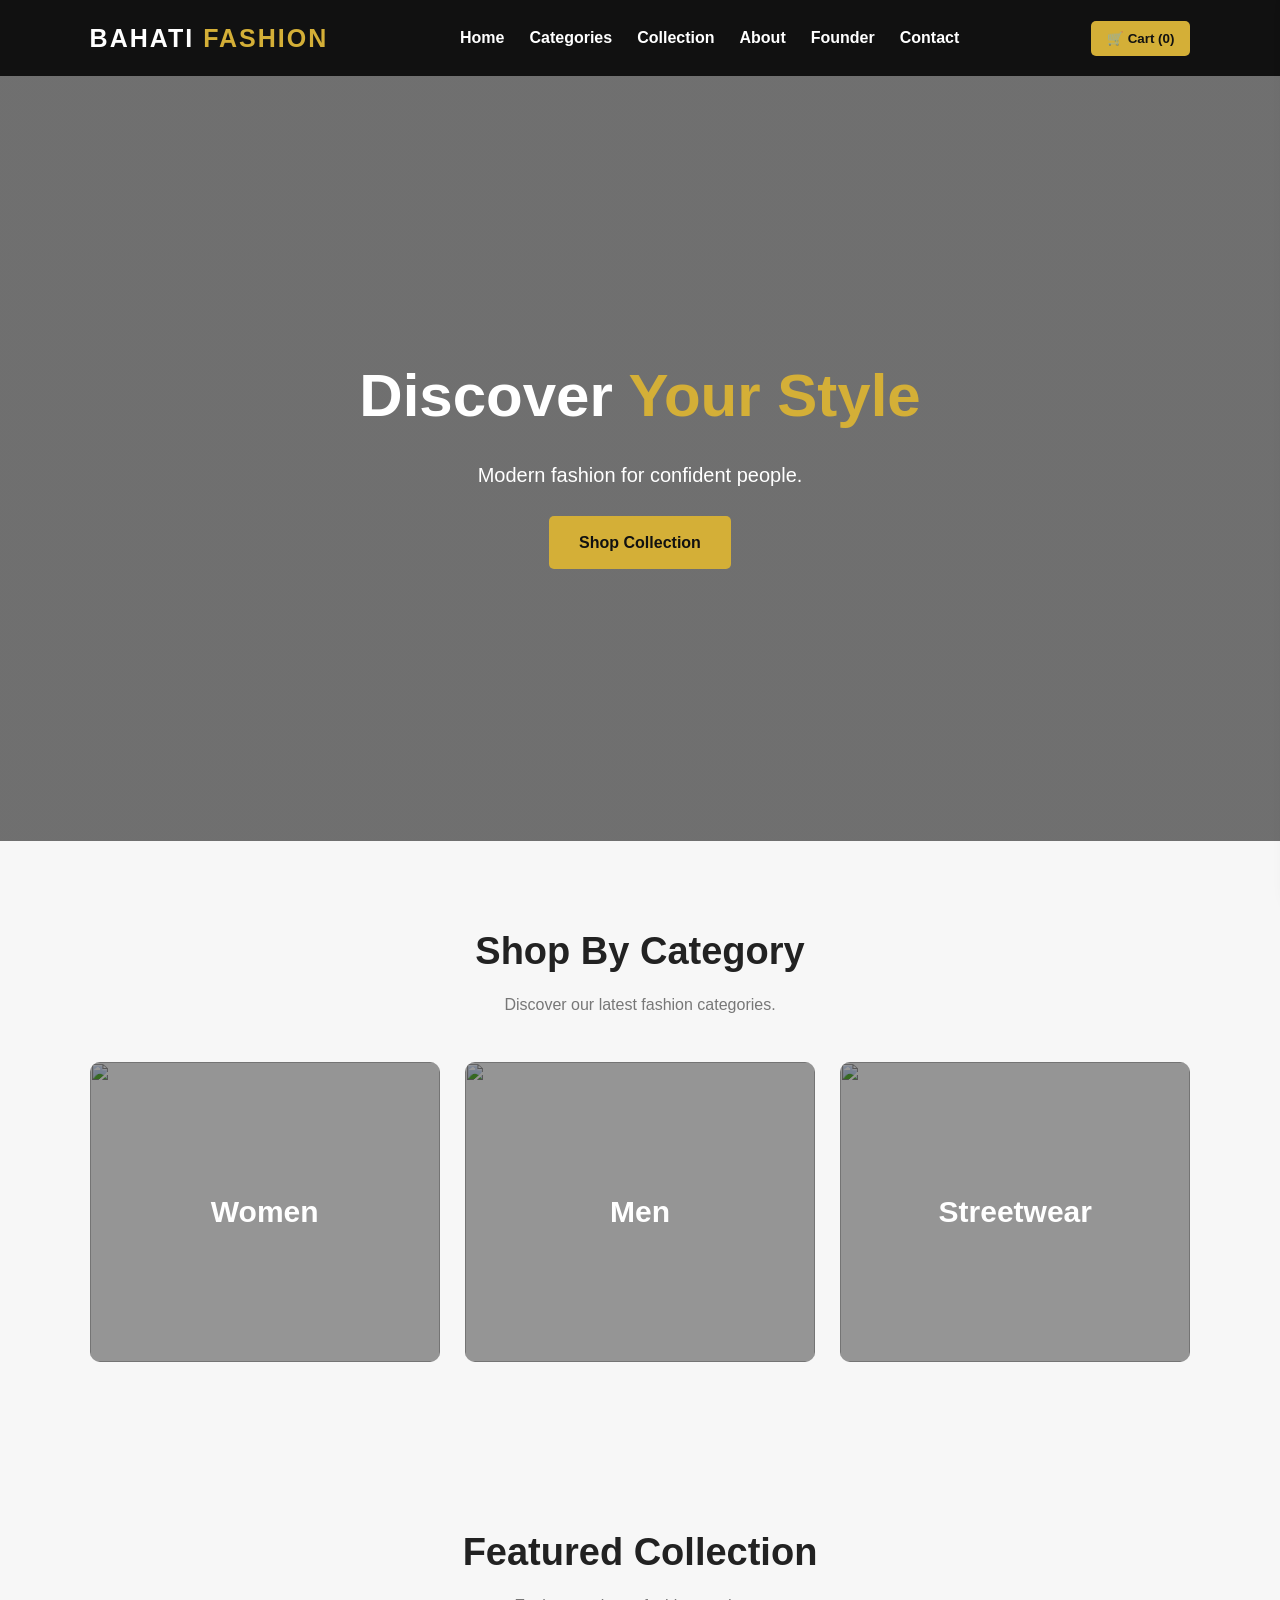
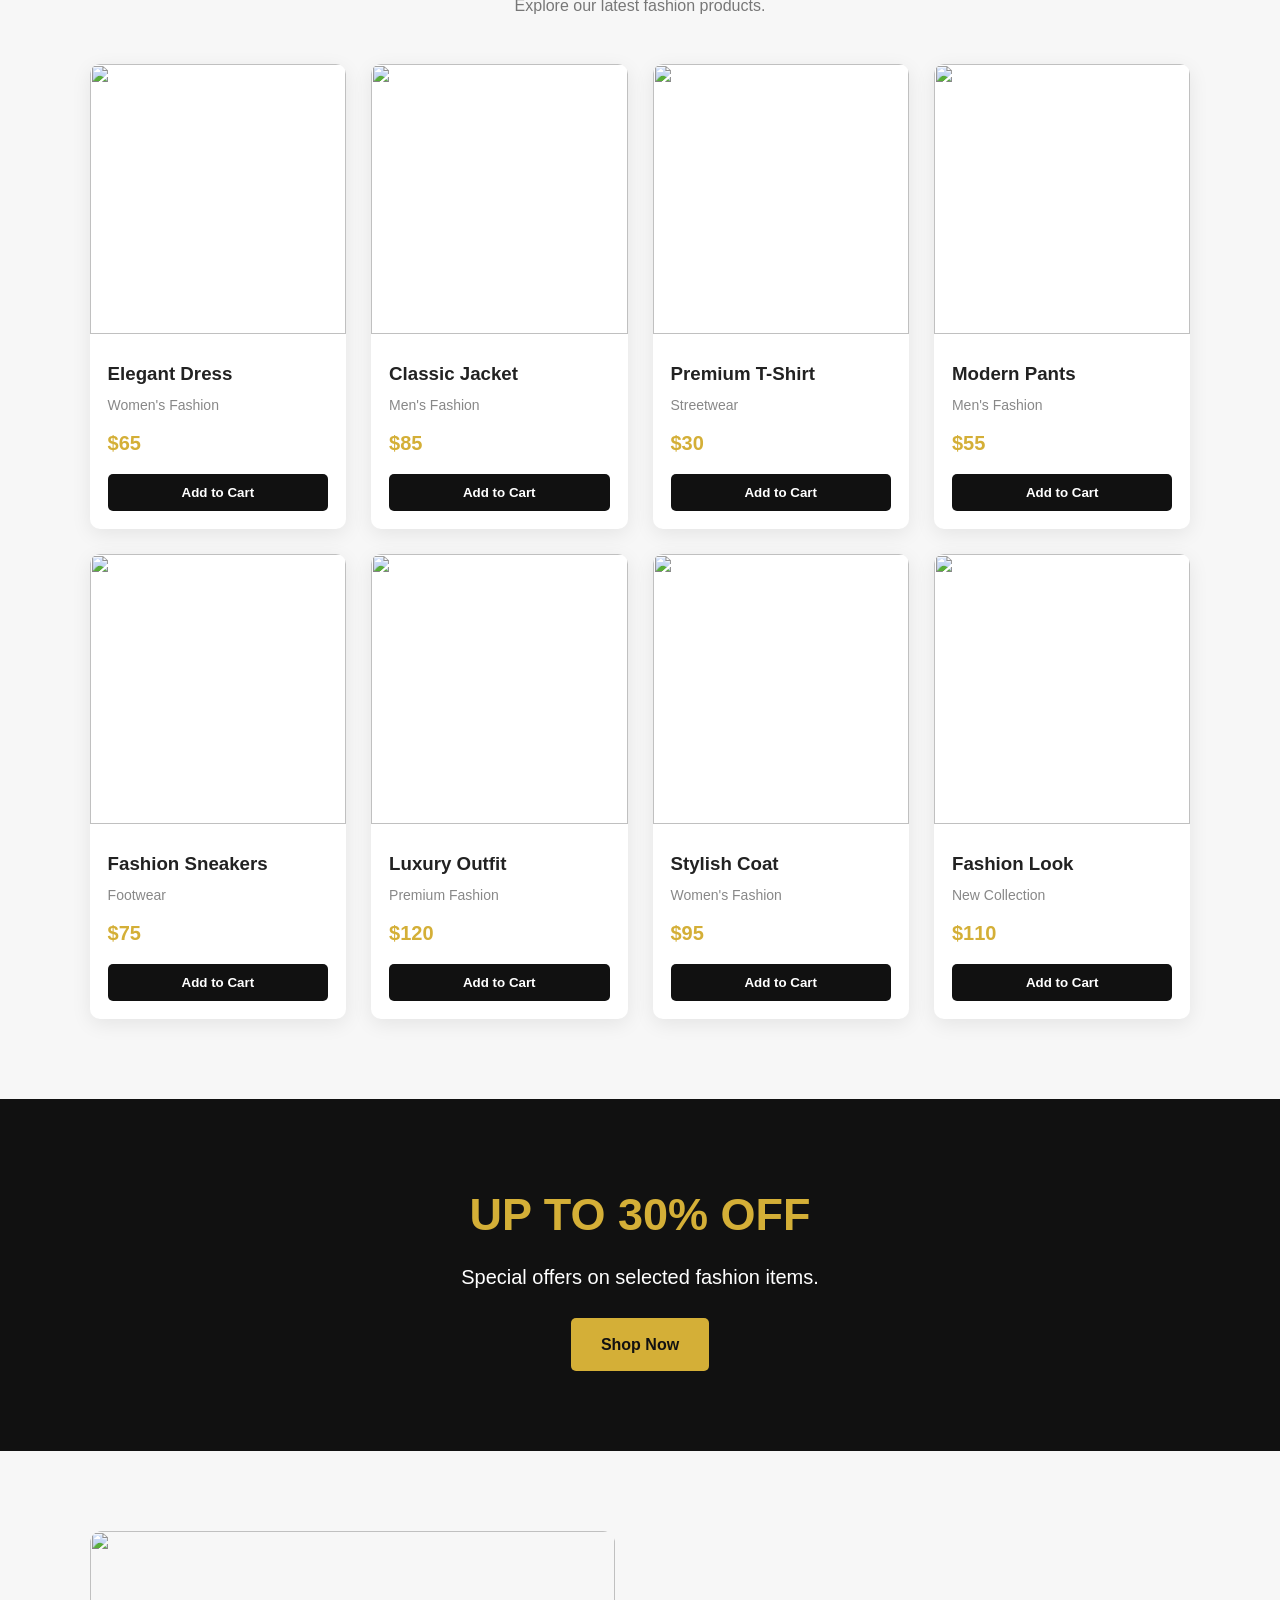
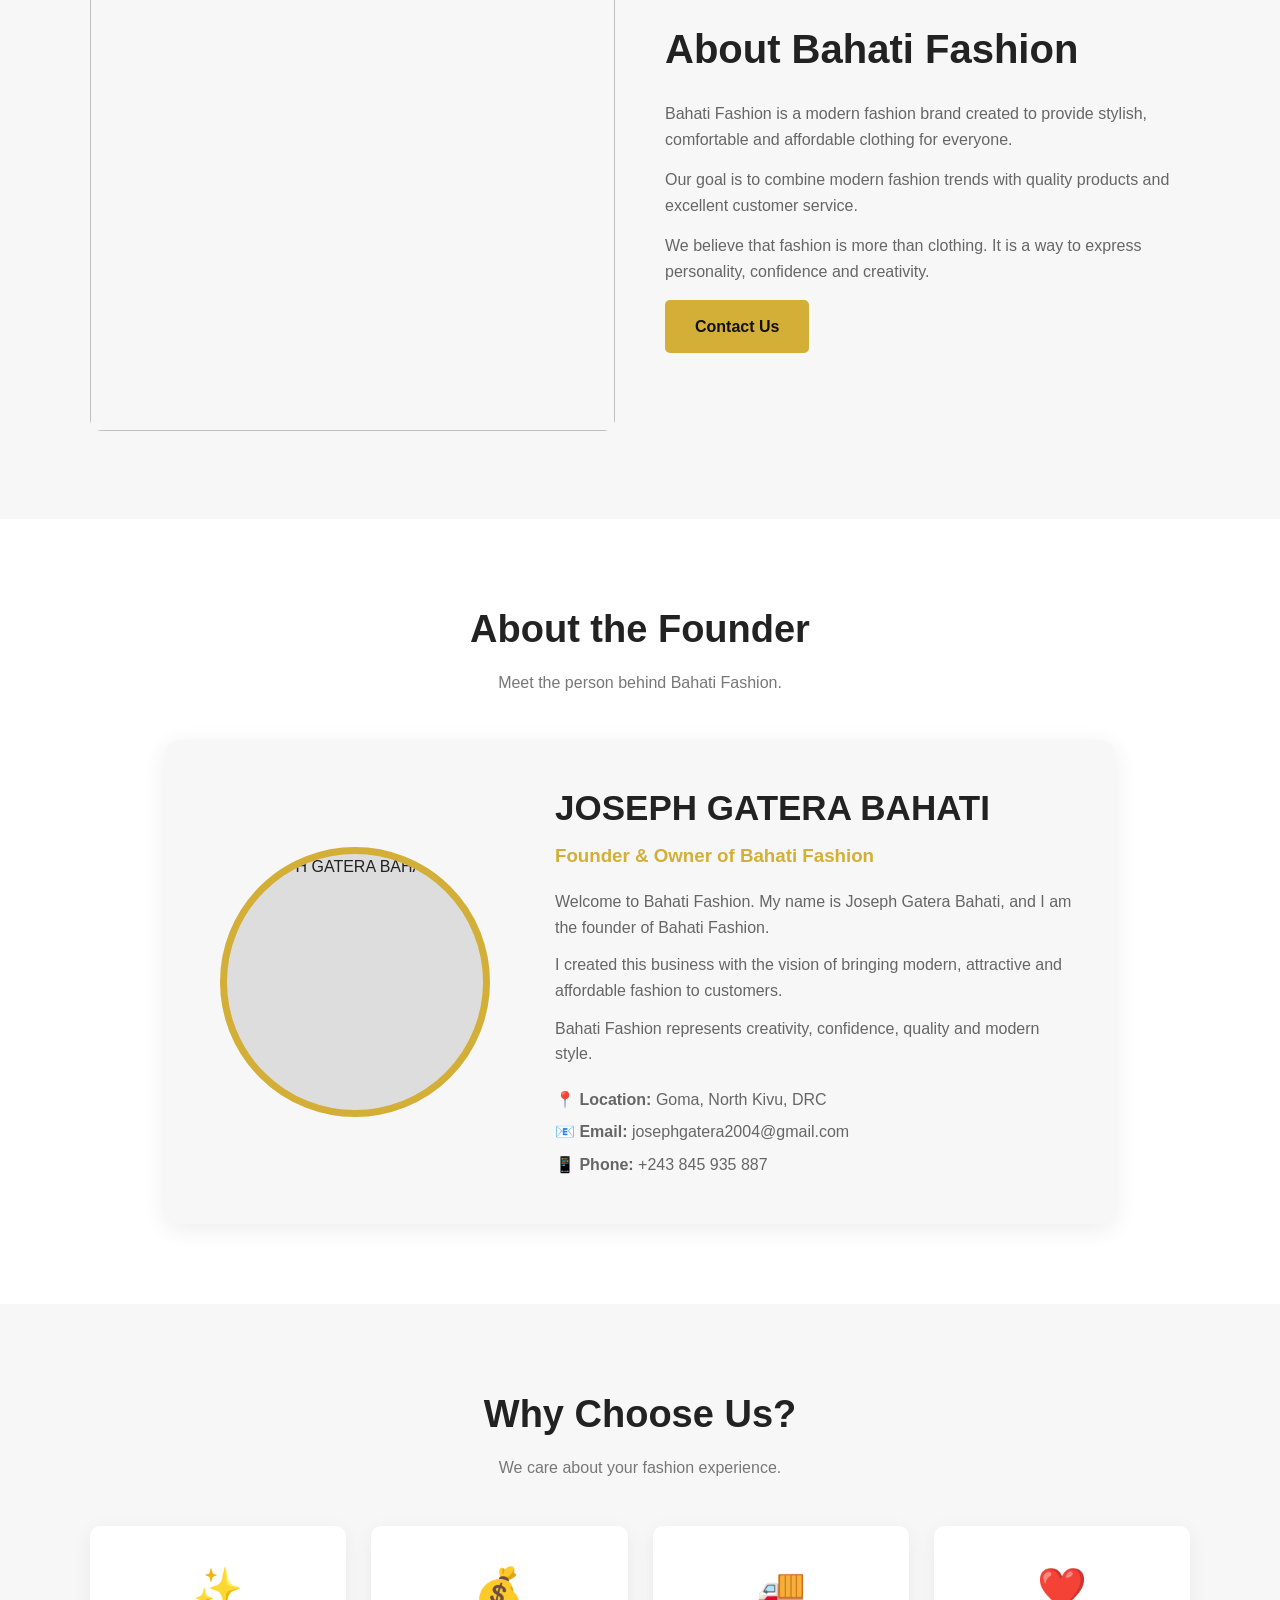
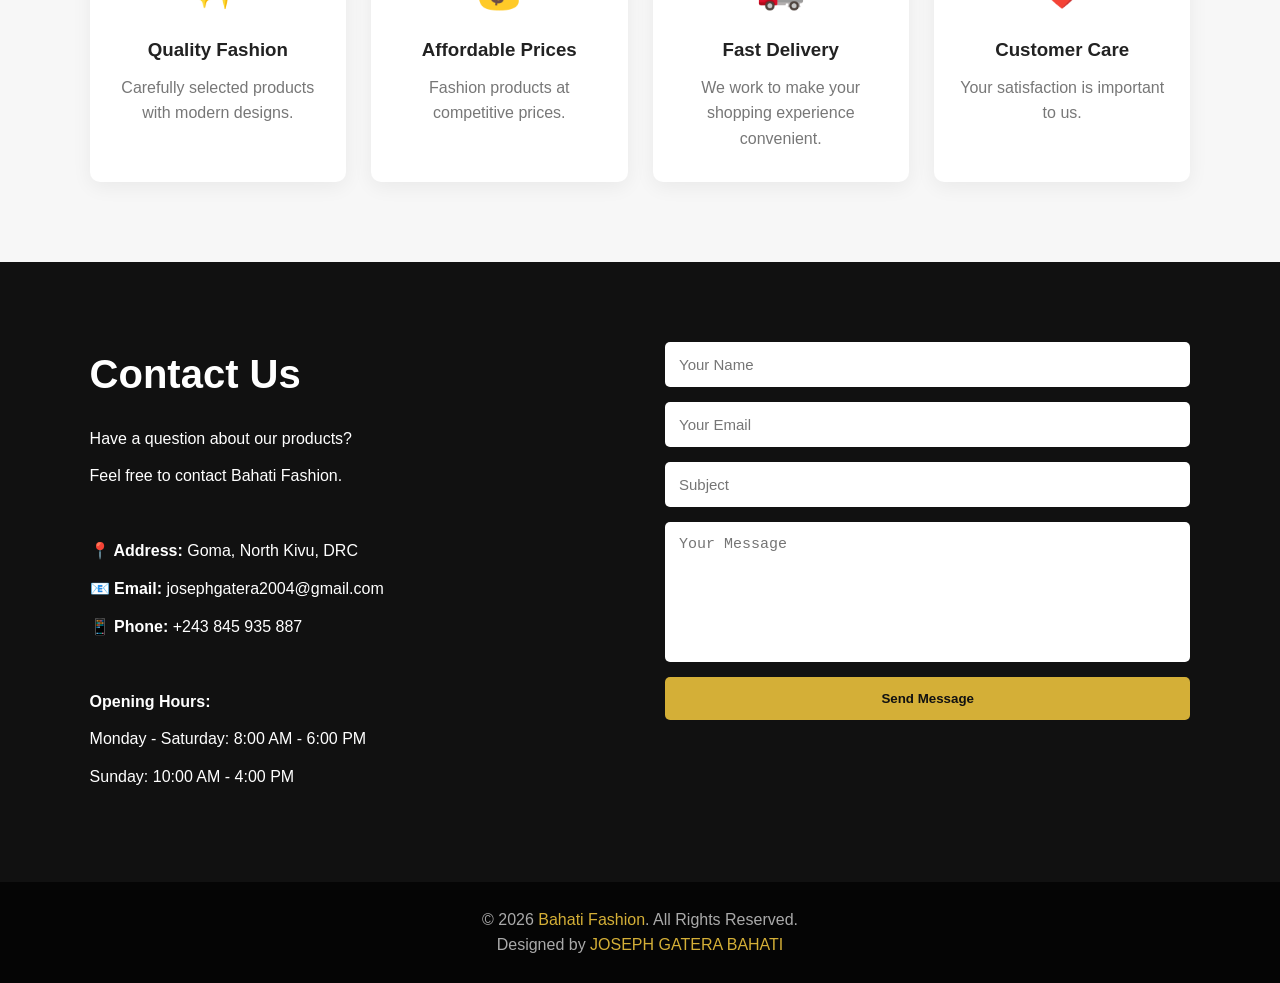
==== index.html @ f08ae967 "Create index.html" ====
<!DOCTYPE html>
<html lang="en">
<head>
    <meta charset="UTF-8">
    <meta name="viewport" content="width=device-width, initial-scale=1.0">
    <title>Bahati Fashion | Modern Fashion Store</title>

    <style>
        * {
            margin: 0;
            padding: 0;
            box-sizing: border-box;
            scroll-behavior: smooth;
        }

        body {
            font-family: Arial, Helvetica, sans-serif;
            background: #f7f7f7;
            color: #222;
            line-height: 1.6;
        }

        /* NAVBAR */
        nav {
            position: sticky;
            top: 0;
            z-index: 1000;
            background: #111;
            color: white;
            display: flex;
            justify-content: space-between;
            align-items: center;
            padding: 18px 7%;
        }

        .logo {
            font-size: 25px;
            font-weight: bold;
            letter-spacing: 2px;
        }

        .logo span {
            color: #d4af37;
        }

        nav ul {
            list-style: none;
            display: flex;
            gap: 25px;
        }

        nav ul li a {
            color: white;
            text-decoration: none;
            font-weight: bold;
            transition: 0.3s;
        }

        nav ul li a:hover {
            color: #d4af37;
        }

        .cart-btn {
            background: #d4af37;
            color: #111;
            border: none;
            padding: 10px 16px;
            border-radius: 5px;
            cursor: pointer;
            font-weight: bold;
        }

        /* HERO */
        .hero {
            min-height: 85vh;
            background:
                linear-gradient(rgba(0,0,0,0.55), rgba(0,0,0,0.55)),
                url("https://images.unsplash.com/photo-1445205170230-053b83016050?auto=format&fit=crop&w=1600&q=80")
                center/cover;
            display: flex;
            align-items: center;
            justify-content: center;
            text-align: center;
            color: white;
            padding: 30px;
        }

        .hero-content h1 {
            font-size: 60px;
            margin-bottom: 15px;
        }

        .hero-content h1 span {
            color: #d4af37;
        }

        .hero-content p {
            font-size: 20px;
            margin-bottom: 25px;
        }

        .hero-btn {
            display: inline-block;
            background: #d4af37;
            color: #111;
            padding: 14px 30px;
            text-decoration: none;
            font-weight: bold;
            border-radius: 5px;
            transition: 0.3s;
        }

        .hero-btn:hover {
            background: white;
        }

        /* GENERAL */
        section {
            padding: 80px 7%;
        }

        .section-title {
            text-align: center;
            margin-bottom: 45px;
        }

        .section-title h2 {
            font-size: 38px;
            margin-bottom: 10px;
        }

        .section-title p {
            color: #777;
        }

        /* CATEGORIES */
        .categories {
            display: grid;
            grid-template-columns: repeat(3, 1fr);
            gap: 25px;
        }

        .category {
            height: 300px;
            position: relative;
            overflow: hidden;
            border-radius: 10px;
        }

        .category img {
            width: 100%;
            height: 100%;
            object-fit: cover;
            transition: 0.5s;
        }

        .category:hover img {
            transform: scale(1.08);
        }

        .category-content {
            position: absolute;
            inset: 0;
            background: rgba(0,0,0,0.4);
            display: flex;
            align-items: center;
            justify-content: center;
        }

        .category-content h3 {
            color: white;
            font-size: 30px;
        }

        /* PRODUCTS */
        .products {
            display: grid;
            grid-template-columns: repeat(4, 1fr);
            gap: 25px;
        }

        .product {
            background: white;
            border-radius: 10px;
            overflow: hidden;
            box-shadow: 0 5px 20px rgba(0,0,0,0.08);
            transition: 0.3s;
        }

        .product:hover {
            transform: translateY(-7px);
        }

        .product img {
            width: 100%;
            height: 270px;
            object-fit: cover;
        }

        .product-info {
            padding: 18px;
        }

        .product-info h3 {
            margin-bottom: 5px;
        }

        .product-category {
            color: #888;
            font-size: 14px;
            margin-bottom: 10px;
        }

        .price {
            font-size: 20px;
            font-weight: bold;
            color: #d4af37;
            margin-bottom: 15px;
        }

        .add-cart {
            width: 100%;
            padding: 11px;
            border: none;
            background: #111;
            color: white;
            cursor: pointer;
            border-radius: 5px;
            font-weight: bold;
        }

        .add-cart:hover {
            background: #d4af37;
            color: #111;
        }

        /* PROMOTION */
        .promotion {
            background: #111;
            color: white;
            text-align: center;
        }

        .promotion h2 {
            font-size: 45px;
            color: #d4af37;
        }

        .promotion p {
            font-size: 20px;
            margin: 10px 0 25px;
        }

        /* ABOUT */
        .about {
            display: grid;
            grid-template-columns: 1fr 1fr;
            gap: 50px;
            align-items: center;
        }

        .about-image img {
            width: 100%;
            height: 500px;
            object-fit: cover;
            border-radius: 12px;
        }

        .about-text h2 {
            font-size: 40px;
            margin-bottom: 20px;
        }

        .about-text p {
            color: #666;
            margin-bottom: 15px;
        }

        /* FOUNDER */
        .founder {
            background: white;
        }

        .founder-container {
            max-width: 950px;
            margin: auto;
            display: grid;
            grid-template-columns: 300px 1fr;
            gap: 50px;
            align-items: center;
            background: #f7f7f7;
            padding: 40px;
            border-radius: 15px;
            box-shadow: 0 5px 25px rgba(0,0,0,0.08);
        }

        .profile-photo {
            width: 270px;
            height: 270px;
            border-radius: 50%;
            object-fit: cover;
            border: 7px solid #d4af37;
            display: block;
            margin: auto;
            background: #ddd;
        }

        .founder-text h2 {
            font-size: 35px;
            margin-bottom: 5px;
        }

        .founder-text h3 {
            color: #d4af37;
            margin-bottom: 18px;
        }

        .founder-text p {
            color: #666;
            margin-bottom: 12px;
        }

        .founder-info {
            margin-top: 20px;
        }

        .founder-info p {
            margin: 7px 0;
        }

        /* FEATURES */
        .features {
            display: grid;
            grid-template-columns: repeat(4, 1fr);
            gap: 25px;
        }

        .feature {
            background: white;
            text-align: center;
            padding: 30px 20px;
            border-radius: 10px;
            box-shadow: 0 5px 20px rgba(0,0,0,0.06);
        }

        .feature-icon {
            font-size: 40px;
            margin-bottom: 15px;
        }

        .feature h3 {
            margin-bottom: 10px;
        }

        .feature p {
            color: #777;
        }

        /* CONTACT */
        .contact {
            background: #111;
            color: white;
        }

        .contact-container {
            display: grid;
            grid-template-columns: 1fr 1fr;
            gap: 50px;
        }

        .contact-info h2 {
            font-size: 40px;
            margin-bottom: 20px;
        }

        .contact-info p {
            margin: 12px 0;
        }

        .contact-form {
            display: flex;
            flex-direction: column;
            gap: 15px;
        }

        .contact-form input,
        .contact-form textarea {
            width: 100%;
            padding: 14px;
            border: none;
            border-radius: 5px;
            font-size: 15px;
        }

        .contact-form textarea {
            height: 140px;
            resize: none;
        }

        .contact-form button {
            padding: 14px;
            border: none;
            background: #d4af37;
            color: #111;
            font-weight: bold;
            cursor: pointer;
            border-radius: 5px;
        }

        /* FOOTER */
        footer {
            background: #050505;
            color: #aaa;
            text-align: center;
            padding: 25px;
        }

        footer span {
            color: #d4af37;
        }

        /* CART */
        .cart-sidebar {
            position: fixed;
            right: -400px;
            top: 0;
            width: 380px;
            height: 100vh;
            background: white;
            z-index: 2000;
            box-shadow: -5px 0 20px rgba(0,0,0,0.2);
            padding: 25px;
            transition: 0.4s;
            overflow-y: auto;
        }

        .cart-sidebar.active {
            right: 0;
        }

        .cart-header {
            display: flex;
            justify-content: space-between;
            align-items: center;
            margin-bottom: 25px;
        }

        .close-cart {
            background: none;
            border: none;
            font-size: 25px;
            cursor: pointer;
        }

        .cart-item {
            display: flex;
            justify-content: space-between;
            gap: 10px;
            padding: 15px 0;
            border-bottom: 1px solid #ddd;
        }

        .cart-item button {
            background: #111;
            color: white;
            border: none;
            padding: 5px 9px;
            cursor: pointer;
        }

        .cart-total {
            margin-top: 25px;
            font-size: 22px;
            font-weight: bold;
        }

        .checkout {
            width: 100%;
            padding: 14px;
            background: #d4af37;
            border: none;
            margin-top: 20px;
            cursor: pointer;
            font-weight: bold;
        }

        /* RESPONSIVE */
        @media (max-width: 1000px) {
            .products {
                grid-template-columns: repeat(2, 1fr);
            }

            .features {
                grid-template-columns: repeat(2, 1fr);
            }

            .categories {
                grid-template-columns: 1fr;
            }
        }

        @media (max-width: 750px) {
            nav {
                flex-direction: column;
                gap: 15px;
            }

            nav ul {
                flex-wrap: wrap;
                justify-content: center;
                gap: 12px;
            }

            .hero-content h1 {
                font-size: 40px;
            }

            .about,
            .contact-container,
            .founder-container {
                grid-template-columns: 1fr;
            }

            .founder-container {
                text-align: center;
            }

            .products,
            .features {
                grid-template-columns: 1fr;
            }

            .cart-sidebar {
                width: 100%;
                right: -100%;
            }
        }
    </style>
</head>

<body>

    <!-- NAVIGATION -->
    <nav>
        <div class="logo">BAHATI <span>FASHION</span></div>

        <ul>
            <li><a href="#home">Home</a></li>
            <li><a href="#categories">Categories</a></li>
            <li><a href="#products">Collection</a></li>
            <li><a href="#about">About</a></li>
            <li><a href="#founder">Founder</a></li>
            <li><a href="#contact">Contact</a></li>
        </ul>

        <button class="cart-btn" onclick="openCart()">
            🛒 Cart (<span id="cartCount">0</span>)
        </button>
    </nav>

    <!-- HERO -->
    <section class="hero" id="home">
        <div class="hero-content">
            <h1>Discover <span>Your Style</span></h1>
            <p>Modern fashion for confident people.</p>
            <a href="#products" class="hero-btn">Shop Collection</a>
        </div>
    </section>

    <!-- CATEGORIES -->
    <section id="categories">
        <div class="section-title">
            <h2>Shop By Category</h2>
            <p>Discover our latest fashion categories.</p>
        </div>

        <div class="categories">

            <div class="category">
                <img src="https://images.unsplash.com/photo-1490481651871-ab68de25d43d?auto=format&fit=crop&w=900&q=80">
                <div class="category-content">
                    <h3>Women</h3>
                </div>
            </div>

            <div class="category">
                <img src="https://images.unsplash.com/photo-1617137968427-85924c800a22?auto=format&fit=crop&w=900&q=80">
                <div class="category-content">
                    <h3>Men</h3>
                </div>
            </div>

            <div class="category">
                <img src="https://images.unsplash.com/photo-1529139574466-a303027c1d8b?auto=format&fit=crop&w=900&q=80">
                <div class="category-content">
                    <h3>Streetwear</h3>
                </div>
            </div>

        </div>
    </section>

    <!-- PRODUCTS -->
    <section id="products">
        <div class="section-title">
            <h2>Featured Collection</h2>
            <p>Explore our latest fashion products.</p>
        </div>

        <div class="products">

            <div class="product">
                <img src="https://images.unsplash.com/photo-1594633312681-425c7b97ccd1?auto=format&fit=crop&w=700&q=80">
                <div class="product-info">
                    <h3>Elegant Dress</h3>
                    <p class="product-category">Women's Fashion</p>
                    <p class="price">$65</p>
                    <button class="add-cart" onclick="addToCart('Elegant Dress', 65)">
                        Add to Cart
                    </button>
                </div>
            </div>

            <div class="product">
                <img src="https://images.unsplash.com/photo-1551028719-00167b16eac5?auto=format&fit=crop&w=700&q=80">
                <div class="product-info">
                    <h3>Classic Jacket</h3>
                    <p class="product-category">Men's Fashion</p>
                    <p class="price">$85</p>
                    <button class="add-cart" onclick="addToCart('Classic Jacket', 85)">
                        Add to Cart
                    </button>
                </div>
            </div>

            <div class="product">
                <img src="https://images.unsplash.com/photo-1521572163474-6864f9cf17ab?auto=format&fit=crop&w=700&q=80">
                <div class="product-info">
                    <h3>Premium T-Shirt</h3>
                    <p class="product-category">Streetwear</p>
                    <p class="price">$30</p>
                    <button class="add-cart" onclick="addToCart('Premium T-Shirt', 30)">
                        Add to Cart
                    </button>
                </div>
            </div>

            <div class="product">
                <img src="https://images.unsplash.com/photo-1624378439575-d8705ad7ae80?auto=format&fit=crop&w=700&q=80">
                <div class="product-info">
                    <h3>Modern Pants</h3>
                    <p class="product-category">Men's Fashion</p>
                    <p class="price">$55</p>
                    <button class="add-cart" onclick="addToCart('Modern Pants', 55)">
                        Add to Cart
                    </button>
                </div>
            </div>

            <div class="product">
                <img src="https://images.unsplash.com/photo-1542291026-7eec264c27ff?auto=format&fit=crop&w=700&q=80">
                <div class="product-info">
                    <h3>Fashion Sneakers</h3>
                    <p class="product-category">Footwear</p>
                    <p class="price">$75</p>
                    <button class="add-cart" onclick="addToCart('Fashion Sneakers', 75)">
                        Add to Cart
                    </button>
                </div>
            </div>

            <div class="product">
                <img src="https://images.unsplash.com/photo-1525507119028-ed4c629a60a3?auto=format&fit=crop&w=700&q=80">
                <div class="product-info">
                    <h3>Luxury Outfit</h3>
                    <p class="product-category">Premium Fashion</p>
                    <p class="price">$120</p>
                    <button class="add-cart" onclick="addToCart('Luxury Outfit', 120)">
                        Add to Cart
                    </button>
                </div>
            </div>

            <div class="product">
                <img src="https://images.unsplash.com/photo-1591369822096-ffd140ec948f?auto=format&fit=crop&w=700&q=80">
                <div class="product-info">
                    <h3>Stylish Coat</h3>
                    <p class="product-category">Women's Fashion</p>
                    <p class="price">$95</p>
                    <button class="add-cart" onclick="addToCart('Stylish Coat', 95)">
                        Add to Cart
                    </button>
                </div>
            </div>

            <div class="product">
                <img src="https://images.unsplash.com/photo-1515886657613-9f3515b0c78f?auto=format&fit=crop&w=700&q=80">
                <div class="product-info">
                    <h3>Fashion Look</h3>
                    <p class="product-category">New Collection</p>
                    <p class="price">$110</p>
                    <button class="add-cart" onclick="addToCart('Fashion Look', 110)">
                        Add to Cart
                    </button>
                </div>
            </div>

        </div>
    </section>

    <!-- PROMOTION -->
    <section class="promotion">
        <h2>UP TO 30% OFF</h2>
        <p>Special offers on selected fashion items.</p>
        <a href="#products" class="hero-btn">Shop Now</a>
    </section>

    <!-- ABOUT -->
    <section id="about">
        <div class="about">

            <div class="about-image">
                <img src="https://images.unsplash.com/photo-1441986300917-64674bd600d8?auto=format&fit=crop&w=1000&q=80">
            </div>

            <div class="about-text">
                <h2>About Bahati Fashion</h2>

                <p>
                    Bahati Fashion is a modern fashion brand created to provide
                    stylish, comfortable and affordable clothing for everyone.
                </p>

                <p>
                    Our goal is to combine modern fashion trends with quality
                    products and excellent customer service.
                </p>

                <p>
                    We believe that fashion is more than clothing.
                    It is a way to express personality, confidence and creativity.
                </p>

                <a href="#contact" class="hero-btn">Contact Us</a>
            </div>

        </div>
    </section>

    <!-- FOUNDER / PROFILE -->
    <section class="founder" id="founder">

        <div class="section-title">
            <h2>About the Founder</h2>
            <p>Meet the person behind Bahati Fashion.</p>
        </div>

        <div class="founder-container">

            <!--
                PROFILE PHOTO:
                Put your own photo in the same folder as index.html
                and name it: profile.jpg
            -->
            <div>
                <img
                    src="profile.jpg"
                    alt="JOSEPH GATERA BAHATI"
                    class="profile-photo"
                >
            </div>

            <div class="founder-text">
                <h2>JOSEPH GATERA BAHATI</h2>
                <h3>Founder & Owner of Bahati Fashion</h3>

                <p>
                    Welcome to Bahati Fashion. My name is Joseph Gatera Bahati,
                    and I am the founder of Bahati Fashion.
                </p>

                <p>
                    I created this business with the vision of bringing
                    modern, attractive and affordable fashion to customers.
                </p>

                <p>
                    Bahati Fashion represents creativity, confidence,
                    quality and modern style.
                </p>

                <div class="founder-info">
                    <p><strong>📍 Location:</strong> Goma, North Kivu, DRC</p>
                    <p><strong>📧 Email:</strong> josephgatera2004@gmail.com</p>
                    <p><strong>📱 Phone:</strong> +243 845 935 887</p>
                </div>
            </div>

        </div>
    </section>

    <!-- FEATURES -->
    <section>
        <div class="section-title">
            <h2>Why Choose Us?</h2>
            <p>We care about your fashion experience.</p>
        </div>

        <div class="features">

            <div class="feature">
                <div class="feature-icon">✨</div>
                <h3>Quality Fashion</h3>
                <p>Carefully selected products with modern designs.</p>
            </div>

            <div class="feature">
                <div class="feature-icon">💰</div>
                <h3>Affordable Prices</h3>
                <p>Fashion products at competitive prices.</p>
            </div>

            <div class="feature">
                <div class="feature-icon">🚚</div>
                <h3>Fast Delivery</h3>
                <p>We work to make your shopping experience convenient.</p>
            </div>

            <div class="feature">
                <div class="feature-icon">❤️</div>
                <h3>Customer Care</h3>
                <p>Your satisfaction is important to us.</p>
            </div>

        </div>
    </section>

    <!-- CONTACT -->
    <section class="contact" id="contact">

        <div class="contact-container">

            <div class="contact-info">
                <h2>Contact Us</h2>

                <p>Have a question about our products?</p>
                <p>Feel free to contact Bahati Fashion.</p>

                <br>

                <p><strong>📍 Address:</strong> Goma, North Kivu, DRC</p>
                <p><strong>📧 Email:</strong> josephgatera2004@gmail.com</p>
                <p><strong>📱 Phone:</strong> +243 845 935 887</p>

                <br>

                <p><strong>Opening Hours:</strong></p>
                <p>Monday - Saturday: 8:00 AM - 6:00 PM</p>
                <p>Sunday: 10:00 AM - 4:00 PM</p>
            </div>

            <form class="contact-form" onsubmit="sendMessage(event)">

                <input
                    type="text"
                    id="name"
                    placeholder="Your Name"
                    required
                >

                <input
                    type="email"
                    id="email"
                    placeholder="Your Email"
                    required
                >

                <input
                    type="text"
                    id="subject"
                    placeholder="Subject"
                    required
                >

                <textarea
                    id="message"
                    placeholder="Your Message"
                    required
                ></textarea>

                <button type="submit">Send Message</button>

            </form>

        </div>
    </section>

    <!-- FOOTER -->
    <footer>
        <p>
            © 2026 <span>Bahati Fashion</span>.
            All Rights Reserved.
        </p>

        <p>
            Designed by <span>JOSEPH GATERA BAHATI</span>
        </p>
    </footer>

    <!-- CART SIDEBAR -->
    <div class="cart-sidebar" id="cartSidebar">

        <div class="cart-header">
            <h2>Shopping Cart</h2>

            <button class="close-cart" onclick="closeCart()">
                ✕
            </button>
        </div>

        <div id="cartItems">
            <p>Your cart is empty.</p>
        </div>

        <div class="cart-total">
            Total: $<span id="cartTotal">0</span>
        </div>

        <button class="checkout" onclick="checkout()">
            Checkout
        </button>

    </div>

    <script>

        let cart = [];

        /* ADD PRODUCT TO CART */
        function addToCart(name, price) {

            const existingProduct = cart.find(
                product => product.name === name
            );

            if (existingProduct) {
                existingProduct.quantity++;
            } else {
                cart.push({
                    name: name,
                    price: price,
                    quantity: 1
                });
            }

            updateCart();

            alert(name + " has been added to your cart.");
        }

        /* UPDATE CART */
        function updateCart() {

            const cartItems = document.getElementById("cartItems");
            const cartCount = document.getElementById("cartCount");
            const cartTotal = document.getElementById("cartTotal");

            cartItems.innerHTML = "";

            let total = 0;
            let count = 0;

            if (cart.length === 0) {
                cartItems.innerHTML = "<p>Your cart is empty.</p>";
            }

            cart.forEach((product, index) => {

                total += product.price * product.quantity;
                count += product.quantity;

                const item = document.createElement("div");

                item.className = "cart-item";

                item.innerHTML = `
                    <div>
                        <strong>${product.name}</strong>
                        <p>$${product.price} × ${product.quantity}</p>
                    </div>

                    <div>
                        <button onclick="decreaseItem(${index})">−</button>
                        <button onclick="increaseItem(${index})">+</button>
                        <button onclick="removeItem(${index})">✕</button>
                    </div>
                `;

                cartItems.appendChild(item);
            });

            cartCount.textContent = count;
            cartTotal.textContent = total.toFixed(2);
        }

        /* INCREASE */
        function increaseItem(index) {
            cart[index].quantity++;
            updateCart();
        }

        /* DECREASE */
        function decreaseItem(index) {

            if (cart[index].quantity > 1) {
                cart[index].quantity--;
            } else {
                cart.splice(index, 1);
            }

            updateCart();
        }

        /* REMOVE */
        function removeItem(index) {
            cart.splice(index, 1);
            updateCart();
        }

        /* OPEN CART */
        function openCart() {
            document
                .getElementById("cartSidebar")
                .classList.add("active");
        }

        /* CLOSE CART */
        function closeCart() {
            document
                .getElementById("cartSidebar")
                .classList.remove("active");
        }

        /* CHECKOUT */
        function checkout() {

            if (cart.length === 0) {
                alert("Your cart is empty.");
                return;
            }

            alert(
                "Thank you for shopping with Bahati Fashion! " +
                "Your order has been received."
            );
        }

        /* CONTACT FORM */
        function sendMessage(event) {

            event.preventDefault();

            const name = document.getElementById("name").value;

            alert(
                "Thank you, " +
                name +
                "! Your message has been received."
            );

            event.target.reset();
        }

    </script>

</body>
</html>
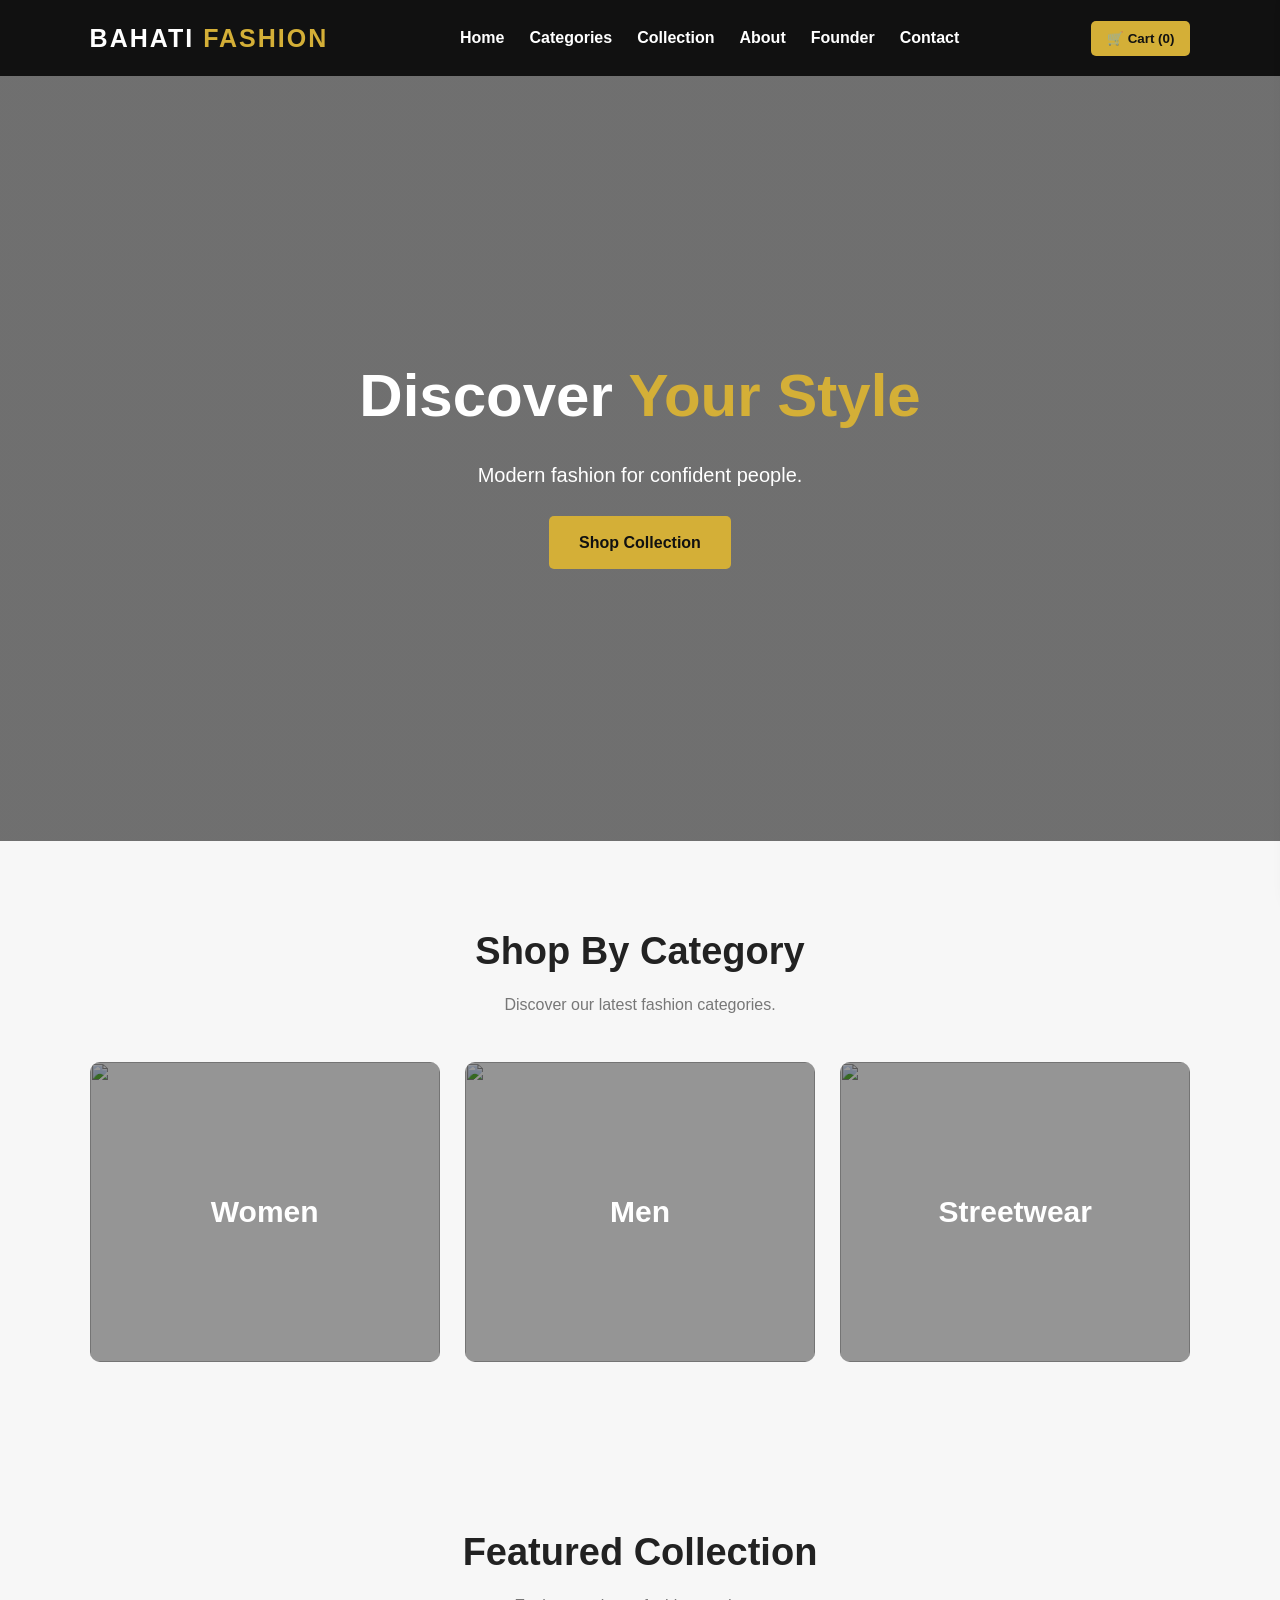
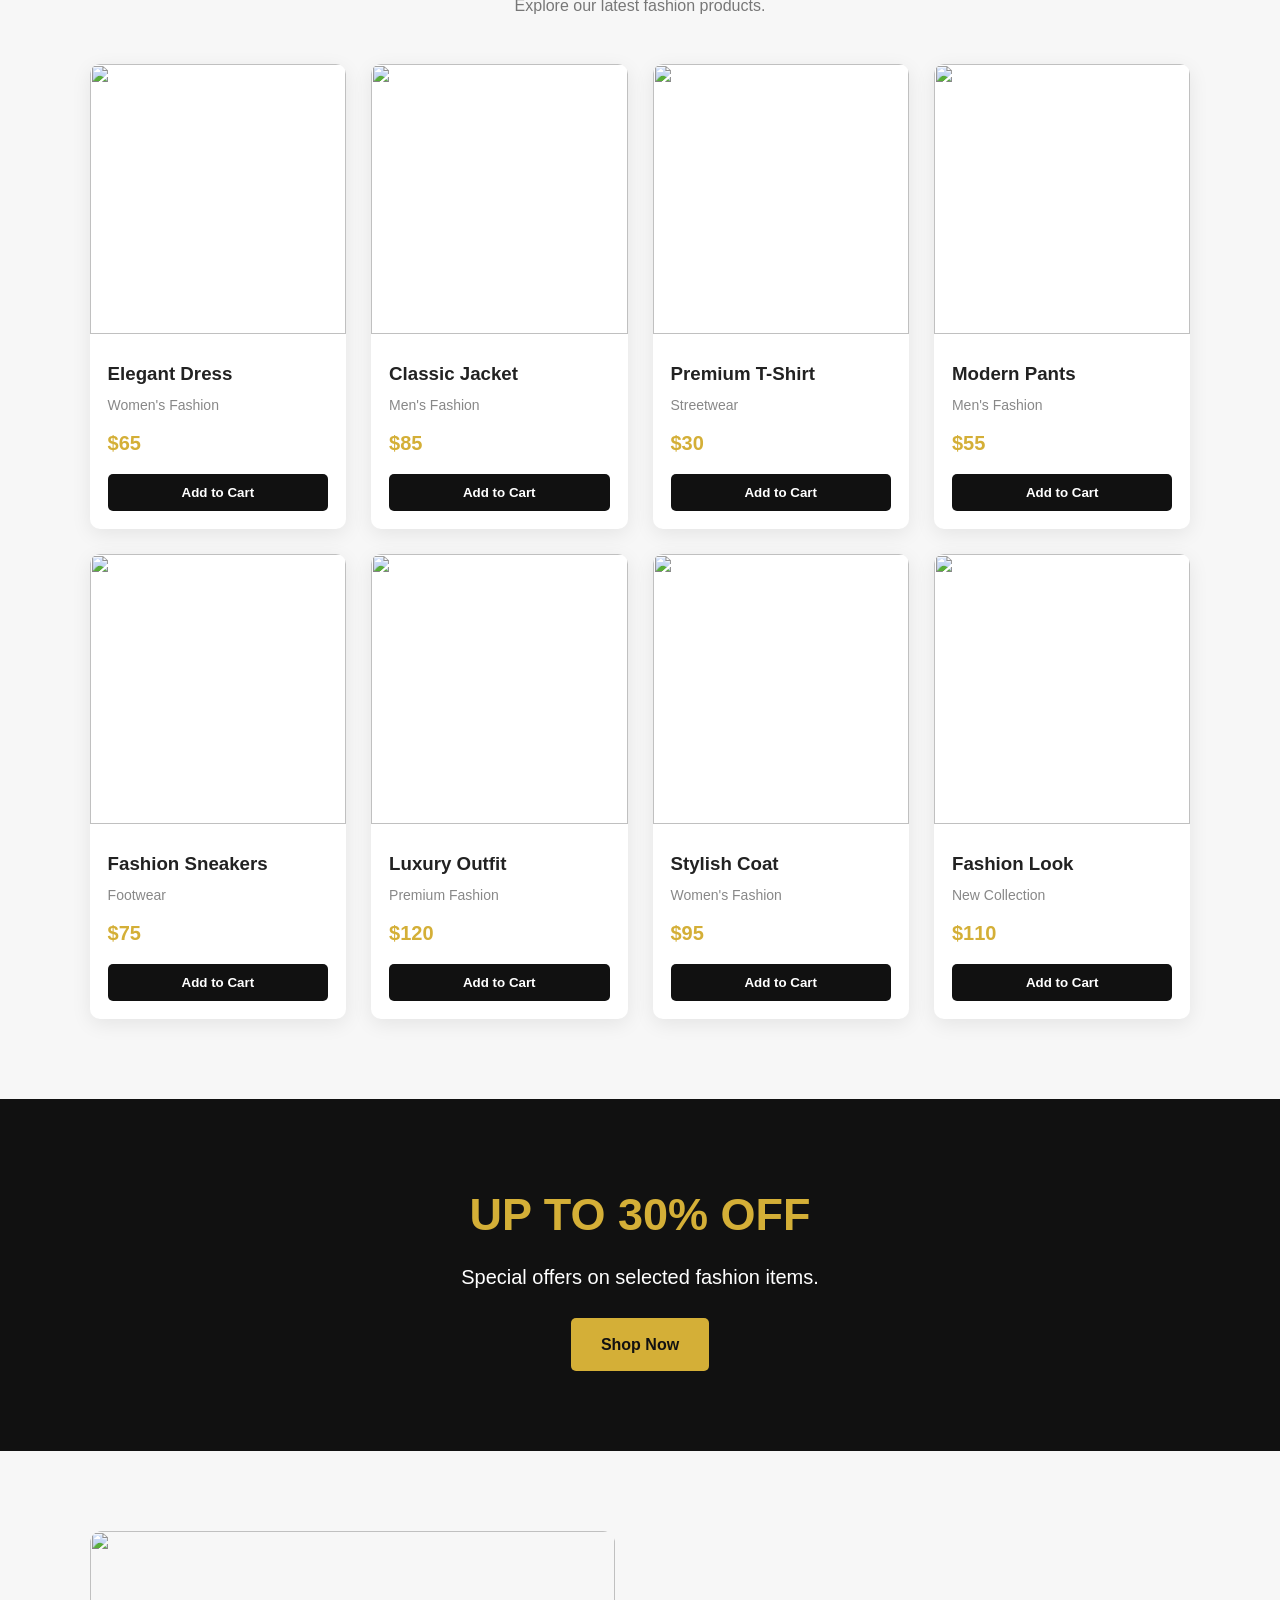
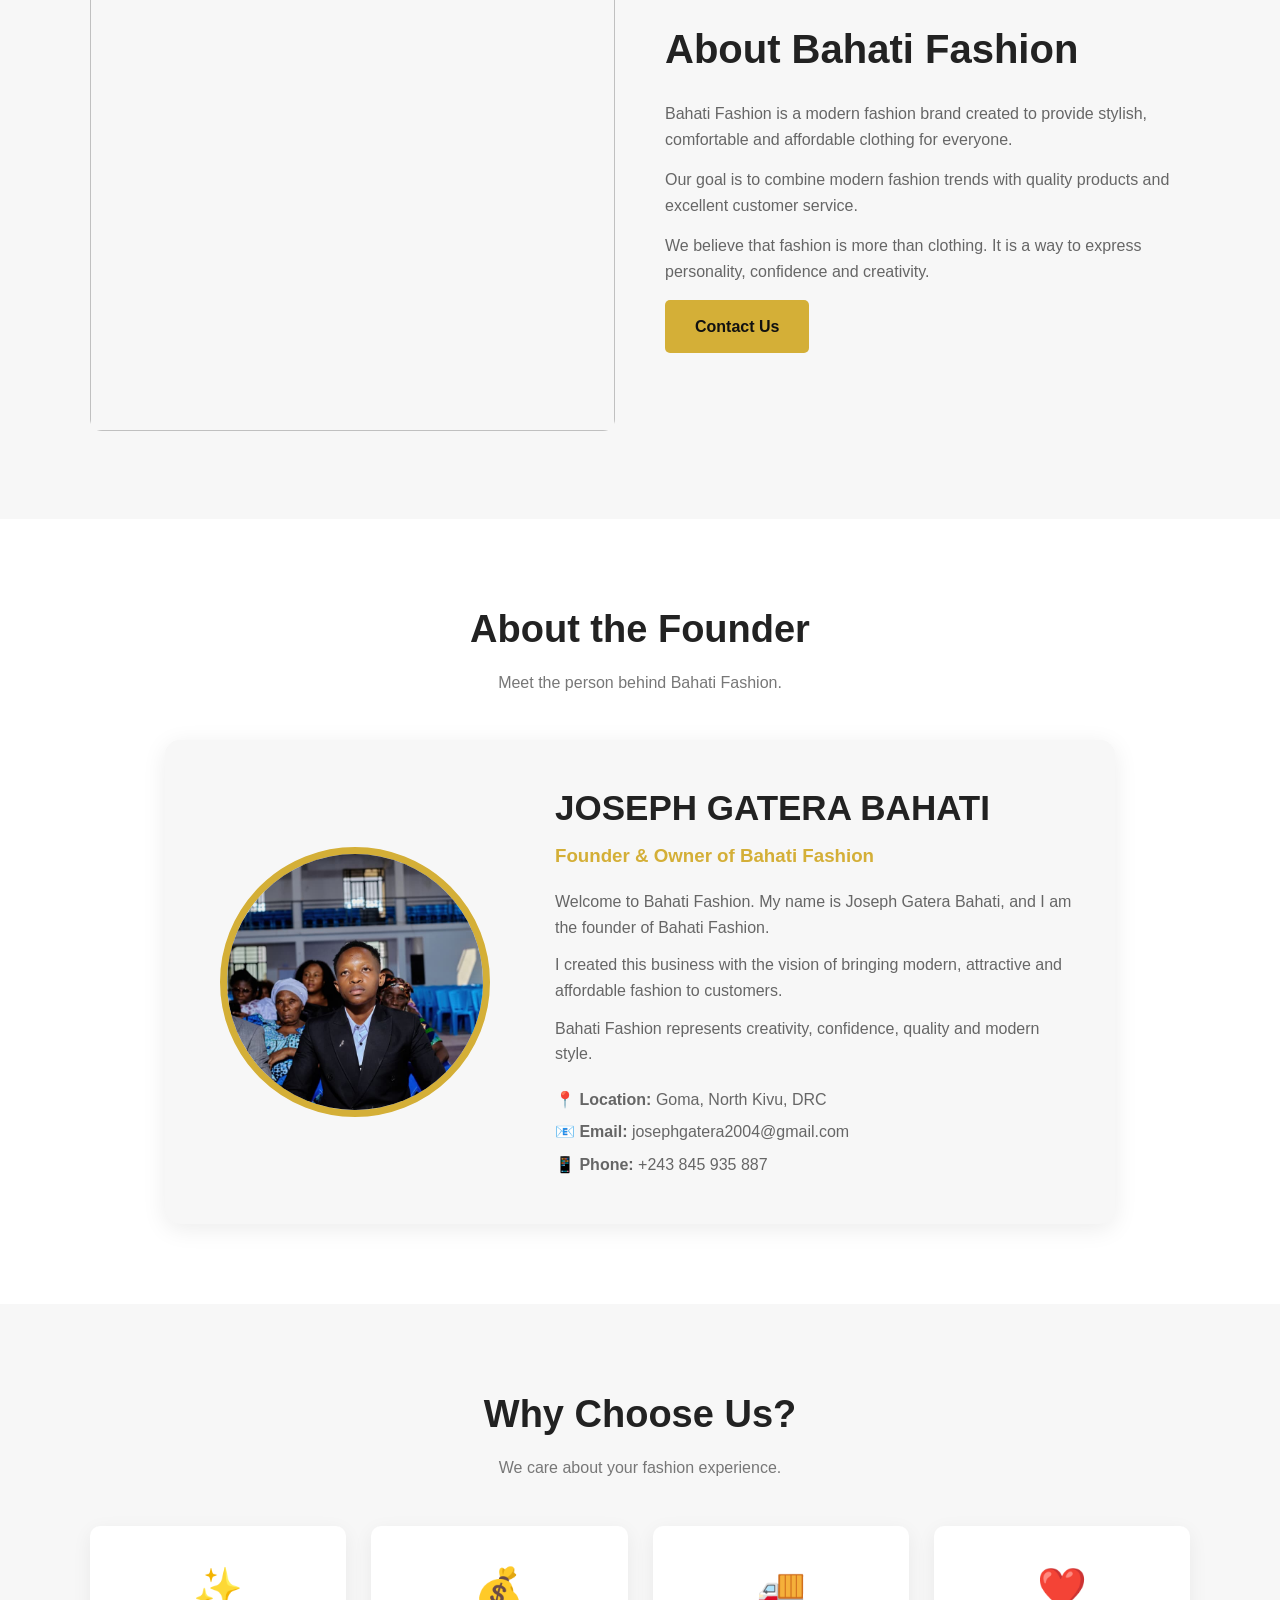
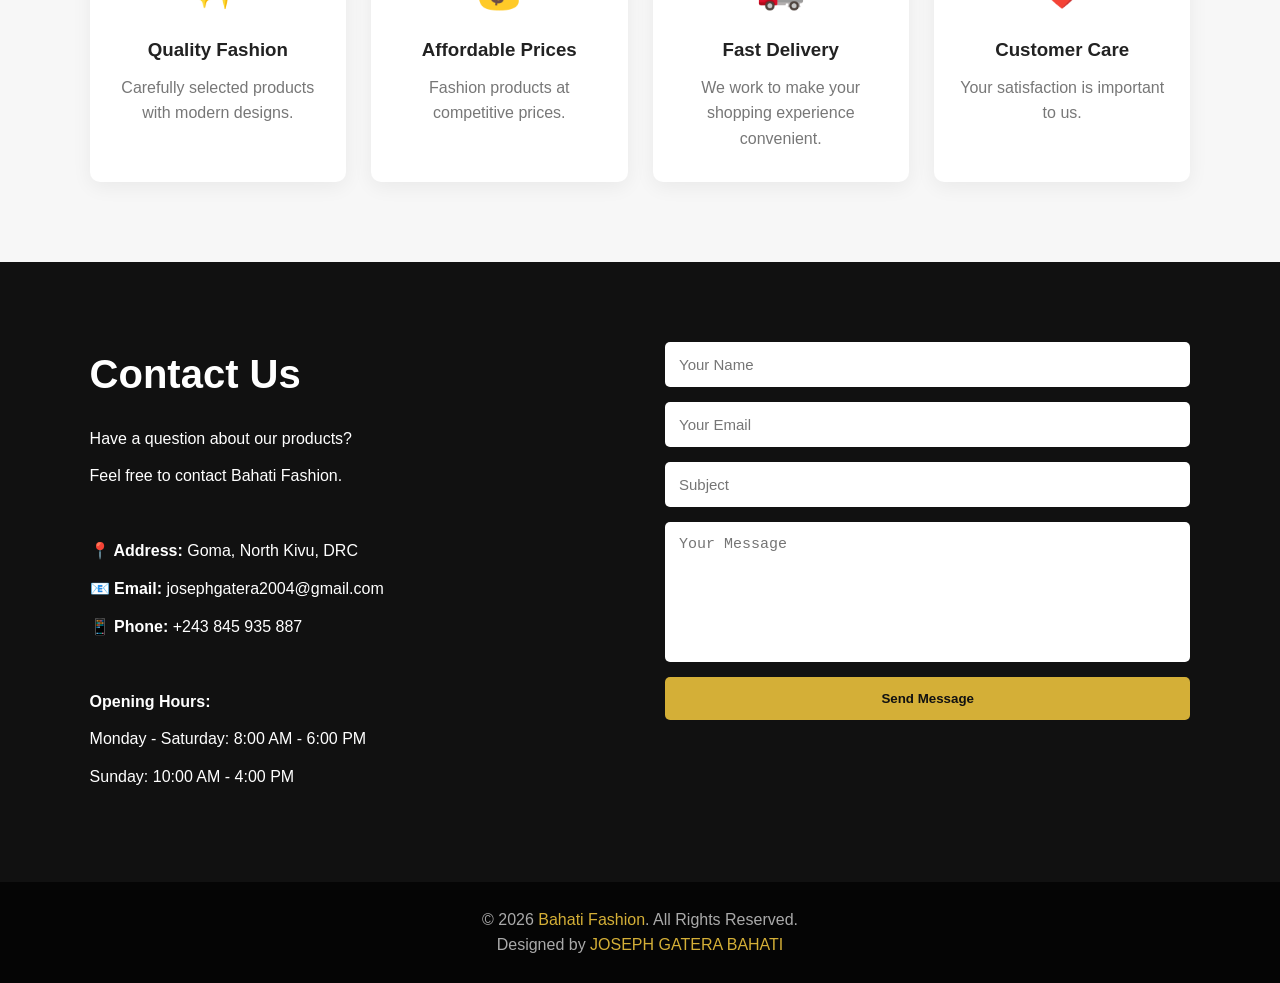
==== commit 5a913873: "Update index.html" ====
--- a/index.html
+++ b/index.html
@@ -4,540 +4,8 @@
     <meta charset="UTF-8">
     <meta name="viewport" content="width=device-width, initial-scale=1.0">
     <title>Bahati Fashion | Modern Fashion Store</title>
-
-    <style>
-        * {
-            margin: 0;
-            padding: 0;
-            box-sizing: border-box;
-            scroll-behavior: smooth;
-        }
-
-        body {
-            font-family: Arial, Helvetica, sans-serif;
-            background: #f7f7f7;
-            color: #222;
-            line-height: 1.6;
-        }
-
-        /* NAVBAR */
-        nav {
-            position: sticky;
-            top: 0;
-            z-index: 1000;
-            background: #111;
-            color: white;
-            display: flex;
-            justify-content: space-between;
-            align-items: center;
-            padding: 18px 7%;
-        }
-
-        .logo {
-            font-size: 25px;
-            font-weight: bold;
-            letter-spacing: 2px;
-        }
-
-        .logo span {
-            color: #d4af37;
-        }
-
-        nav ul {
-            list-style: none;
-            display: flex;
-            gap: 25px;
-        }
-
-        nav ul li a {
-            color: white;
-            text-decoration: none;
-            font-weight: bold;
-            transition: 0.3s;
-        }
-
-        nav ul li a:hover {
-            color: #d4af37;
-        }
-
-        .cart-btn {
-            background: #d4af37;
-            color: #111;
-            border: none;
-            padding: 10px 16px;
-            border-radius: 5px;
-            cursor: pointer;
-            font-weight: bold;
-        }
-
-        /* HERO */
-        .hero {
-            min-height: 85vh;
-            background:
-                linear-gradient(rgba(0,0,0,0.55), rgba(0,0,0,0.55)),
-                url("https://images.unsplash.com/photo-1445205170230-053b83016050?auto=format&fit=crop&w=1600&q=80")
-                center/cover;
-            display: flex;
-            align-items: center;
-            justify-content: center;
-            text-align: center;
-            color: white;
-            padding: 30px;
-        }
-
-        .hero-content h1 {
-            font-size: 60px;
-            margin-bottom: 15px;
-        }
-
-        .hero-content h1 span {
-            color: #d4af37;
-        }
-
-        .hero-content p {
-            font-size: 20px;
-            margin-bottom: 25px;
-        }
-
-        .hero-btn {
-            display: inline-block;
-            background: #d4af37;
-            color: #111;
-            padding: 14px 30px;
-            text-decoration: none;
-            font-weight: bold;
-            border-radius: 5px;
-            transition: 0.3s;
-        }
-
-        .hero-btn:hover {
-            background: white;
-        }
-
-        /* GENERAL */
-        section {
-            padding: 80px 7%;
-        }
-
-        .section-title {
-            text-align: center;
-            margin-bottom: 45px;
-        }
-
-        .section-title h2 {
-            font-size: 38px;
-            margin-bottom: 10px;
-        }
-
-        .section-title p {
-            color: #777;
-        }
-
-        /* CATEGORIES */
-        .categories {
-            display: grid;
-            grid-template-columns: repeat(3, 1fr);
-            gap: 25px;
-        }
-
-        .category {
-            height: 300px;
-            position: relative;
-            overflow: hidden;
-            border-radius: 10px;
-        }
-
-        .category img {
-            width: 100%;
-            height: 100%;
-            object-fit: cover;
-            transition: 0.5s;
-        }
-
-        .category:hover img {
-            transform: scale(1.08);
-        }
-
-        .category-content {
-            position: absolute;
-            inset: 0;
-            background: rgba(0,0,0,0.4);
-            display: flex;
-            align-items: center;
-            justify-content: center;
-        }
-
-        .category-content h3 {
-            color: white;
-            font-size: 30px;
-        }
-
-        /* PRODUCTS */
-        .products {
-            display: grid;
-            grid-template-columns: repeat(4, 1fr);
-            gap: 25px;
-        }
-
-        .product {
-            background: white;
-            border-radius: 10px;
-            overflow: hidden;
-            box-shadow: 0 5px 20px rgba(0,0,0,0.08);
-            transition: 0.3s;
-        }
-
-        .product:hover {
-            transform: translateY(-7px);
-        }
-
-        .product img {
-            width: 100%;
-            height: 270px;
-            object-fit: cover;
-        }
-
-        .product-info {
-            padding: 18px;
-        }
-
-        .product-info h3 {
-            margin-bottom: 5px;
-        }
-
-        .product-category {
-            color: #888;
-            font-size: 14px;
-            margin-bottom: 10px;
-        }
-
-        .price {
-            font-size: 20px;
-            font-weight: bold;
-            color: #d4af37;
-            margin-bottom: 15px;
-        }
-
-        .add-cart {
-            width: 100%;
-            padding: 11px;
-            border: none;
-            background: #111;
-            color: white;
-            cursor: pointer;
-            border-radius: 5px;
-            font-weight: bold;
-        }
-
-        .add-cart:hover {
-            background: #d4af37;
-            color: #111;
-        }
-
-        /* PROMOTION */
-        .promotion {
-            background: #111;
-            color: white;
-            text-align: center;
-        }
-
-        .promotion h2 {
-            font-size: 45px;
-            color: #d4af37;
-        }
-
-        .promotion p {
-            font-size: 20px;
-            margin: 10px 0 25px;
-        }
-
-        /* ABOUT */
-        .about {
-            display: grid;
-            grid-template-columns: 1fr 1fr;
-            gap: 50px;
-            align-items: center;
-        }
-
-        .about-image img {
-            width: 100%;
-            height: 500px;
-            object-fit: cover;
-            border-radius: 12px;
-        }
-
-        .about-text h2 {
-            font-size: 40px;
-            margin-bottom: 20px;
-        }
-
-        .about-text p {
-            color: #666;
-            margin-bottom: 15px;
-        }
-
-        /* FOUNDER */
-        .founder {
-            background: white;
-        }
-
-        .founder-container {
-            max-width: 950px;
-            margin: auto;
-            display: grid;
-            grid-template-columns: 300px 1fr;
-            gap: 50px;
-            align-items: center;
-            background: #f7f7f7;
-            padding: 40px;
-            border-radius: 15px;
-            box-shadow: 0 5px 25px rgba(0,0,0,0.08);
-        }
-
-        .profile-photo {
-            width: 270px;
-            height: 270px;
-            border-radius: 50%;
-            object-fit: cover;
-            border: 7px solid #d4af37;
-            display: block;
-            margin: auto;
-            background: #ddd;
-        }
-
-        .founder-text h2 {
-            font-size: 35px;
-            margin-bottom: 5px;
-        }
-
-        .founder-text h3 {
-            color: #d4af37;
-            margin-bottom: 18px;
-        }
-
-        .founder-text p {
-            color: #666;
-            margin-bottom: 12px;
-        }
-
-        .founder-info {
-            margin-top: 20px;
-        }
-
-        .founder-info p {
-            margin: 7px 0;
-        }
-
-        /* FEATURES */
-        .features {
-            display: grid;
-            grid-template-columns: repeat(4, 1fr);
-            gap: 25px;
-        }
-
-        .feature {
-            background: white;
-            text-align: center;
-            padding: 30px 20px;
-            border-radius: 10px;
-            box-shadow: 0 5px 20px rgba(0,0,0,0.06);
-        }
-
-        .feature-icon {
-            font-size: 40px;
-            margin-bottom: 15px;
-        }
-
-        .feature h3 {
-            margin-bottom: 10px;
-        }
-
-        .feature p {
-            color: #777;
-        }
-
-        /* CONTACT */
-        .contact {
-            background: #111;
-            color: white;
-        }
-
-        .contact-container {
-            display: grid;
-            grid-template-columns: 1fr 1fr;
-            gap: 50px;
-        }
-
-        .contact-info h2 {
-            font-size: 40px;
-            margin-bottom: 20px;
-        }
-
-        .contact-info p {
-            margin: 12px 0;
-        }
-
-        .contact-form {
-            display: flex;
-            flex-direction: column;
-            gap: 15px;
-        }
-
-        .contact-form input,
-        .contact-form textarea {
-            width: 100%;
-            padding: 14px;
-            border: none;
-            border-radius: 5px;
-            font-size: 15px;
-        }
-
-        .contact-form textarea {
-            height: 140px;
-            resize: none;
-        }
-
-        .contact-form button {
-            padding: 14px;
-            border: none;
-            background: #d4af37;
-            color: #111;
-            font-weight: bold;
-            cursor: pointer;
-            border-radius: 5px;
-        }
-
-        /* FOOTER */
-        footer {
-            background: #050505;
-            color: #aaa;
-            text-align: center;
-            padding: 25px;
-        }
-
-        footer span {
-            color: #d4af37;
-        }
-
-        /* CART */
-        .cart-sidebar {
-            position: fixed;
-            right: -400px;
-            top: 0;
-            width: 380px;
-            height: 100vh;
-            background: white;
-            z-index: 2000;
-            box-shadow: -5px 0 20px rgba(0,0,0,0.2);
-            padding: 25px;
-            transition: 0.4s;
-            overflow-y: auto;
-        }
-
-        .cart-sidebar.active {
-            right: 0;
-        }
-
-        .cart-header {
-            display: flex;
-            justify-content: space-between;
-            align-items: center;
-            margin-bottom: 25px;
-        }
-
-        .close-cart {
-            background: none;
-            border: none;
-            font-size: 25px;
-            cursor: pointer;
-        }
-
-        .cart-item {
-            display: flex;
-            justify-content: space-between;
-            gap: 10px;
-            padding: 15px 0;
-            border-bottom: 1px solid #ddd;
-        }
-
-        .cart-item button {
-            background: #111;
-            color: white;
-            border: none;
-            padding: 5px 9px;
-            cursor: pointer;
-        }
-
-        .cart-total {
-            margin-top: 25px;
-            font-size: 22px;
-            font-weight: bold;
-        }
-
-        .checkout {
-            width: 100%;
-            padding: 14px;
-            background: #d4af37;
-            border: none;
-            margin-top: 20px;
-            cursor: pointer;
-            font-weight: bold;
-        }
-
-        /* RESPONSIVE */
-        @media (max-width: 1000px) {
-            .products {
-                grid-template-columns: repeat(2, 1fr);
-            }
-
-            .features {
-                grid-template-columns: repeat(2, 1fr);
-            }
-
-            .categories {
-                grid-template-columns: 1fr;
-            }
-        }
-
-        @media (max-width: 750px) {
-            nav {
-                flex-direction: column;
-                gap: 15px;
-            }
-
-            nav ul {
-                flex-wrap: wrap;
-                justify-content: center;
-                gap: 12px;
-            }
-
-            .hero-content h1 {
-                font-size: 40px;
-            }
-
-            .about,
-            .contact-container,
-            .founder-container {
-                grid-template-columns: 1fr;
-            }
-
-            .founder-container {
-                text-align: center;
-            }
-
-            .products,
-            .features {
-                grid-template-columns: 1fr;
-            }
-
-            .cart-sidebar {
-                width: 100%;
-                right: -100%;
-            }
-        }
-    </style>
+    <link rel="stylesheet" href="style.css">
 </head>
-
 <body>
 
     <!-- NAVIGATION -->
--- a/style.css
+++ b/style.css
@@ -0,0 +1,529 @@
+* {
+            margin: 0;
+            padding: 0;
+            box-sizing: border-box;
+            scroll-behavior: smooth;
+        }
+
+        body {
+            font-family: Arial, Helvetica, sans-serif;
+            background: #f7f7f7;
+            color: #222;
+            line-height: 1.6;
+        }
+
+        /* NAVBAR */
+        nav {
+            position: sticky;
+            top: 0;
+            z-index: 1000;
+            background: #111;
+            color: white;
+            display: flex;
+            justify-content: space-between;
+            align-items: center;
+            padding: 18px 7%;
+        }
+
+        .logo {
+            font-size: 25px;
+            font-weight: bold;
+            letter-spacing: 2px;
+        }
+
+        .logo span {
+            color: #d4af37;
+        }
+
+        nav ul {
+            list-style: none;
+            display: flex;
+            gap: 25px;
+        }
+
+        nav ul li a {
+            color: white;
+            text-decoration: none;
+            font-weight: bold;
+            transition: 0.3s;
+        }
+
+        nav ul li a:hover {
+            color: #d4af37;
+        }
+
+        .cart-btn {
+            background: #d4af37;
+            color: #111;
+            border: none;
+            padding: 10px 16px;
+            border-radius: 5px;
+            cursor: pointer;
+            font-weight: bold;
+        }
+
+        /* HERO */
+        .hero {
+            min-height: 85vh;
+            background:
+                linear-gradient(rgba(0,0,0,0.55), rgba(0,0,0,0.55)),
+                url("https://images.unsplash.com/photo-1445205170230-053b83016050?auto=format&fit=crop&w=1600&q=80")
+                center/cover;
+            display: flex;
+            align-items: center;
+            justify-content: center;
+            text-align: center;
+            color: white;
+            padding: 30px;
+        }
+
+        .hero-content h1 {
+            font-size: 60px;
+            margin-bottom: 15px;
+        }
+
+        .hero-content h1 span {
+            color: #d4af37;
+        }
+
+        .hero-content p {
+            font-size: 20px;
+            margin-bottom: 25px;
+        }
+
+        .hero-btn {
+            display: inline-block;
+            background: #d4af37;
+            color: #111;
+            padding: 14px 30px;
+            text-decoration: none;
+            font-weight: bold;
+            border-radius: 5px;
+            transition: 0.3s;
+        }
+
+        .hero-btn:hover {
+            background: white;
+        }
+
+        /* GENERAL */
+        section {
+            padding: 80px 7%;
+        }
+
+        .section-title {
+            text-align: center;
+            margin-bottom: 45px;
+        }
+
+        .section-title h2 {
+            font-size: 38px;
+            margin-bottom: 10px;
+        }
+
+        .section-title p {
+            color: #777;
+        }
+
+        /* CATEGORIES */
+        .categories {
+            display: grid;
+            grid-template-columns: repeat(3, 1fr);
+            gap: 25px;
+        }
+
+        .category {
+            height: 300px;
+            position: relative;
+            overflow: hidden;
+            border-radius: 10px;
+        }
+
+        .category img {
+            width: 100%;
+            height: 100%;
+            object-fit: cover;
+            transition: 0.5s;
+        }
+
+        .category:hover img {
+            transform: scale(1.08);
+        }
+
+        .category-content {
+            position: absolute;
+            inset: 0;
+            background: rgba(0,0,0,0.4);
+            display: flex;
+            align-items: center;
+            justify-content: center;
+        }
+
+        .category-content h3 {
+            color: white;
+            font-size: 30px;
+        }
+
+        /* PRODUCTS */
+        .products {
+            display: grid;
+            grid-template-columns: repeat(4, 1fr);
+            gap: 25px;
+        }
+
+        .product {
+            background: white;
+            border-radius: 10px;
+            overflow: hidden;
+            box-shadow: 0 5px 20px rgba(0,0,0,0.08);
+            transition: 0.3s;
+        }
+
+        .product:hover {
+            transform: translateY(-7px);
+        }
+
+        .product img {
+            width: 100%;
+            height: 270px;
+            object-fit: cover;
+        }
+
+        .product-info {
+            padding: 18px;
+        }
+
+        .product-info h3 {
+            margin-bottom: 5px;
+        }
+
+        .product-category {
+            color: #888;
+            font-size: 14px;
+            margin-bottom: 10px;
+        }
+
+        .price {
+            font-size: 20px;
+            font-weight: bold;
+            color: #d4af37;
+            margin-bottom: 15px;
+        }
+
+        .add-cart {
+            width: 100%;
+            padding: 11px;
+            border: none;
+            background: #111;
+            color: white;
+            cursor: pointer;
+            border-radius: 5px;
+            font-weight: bold;
+        }
+
+        .add-cart:hover {
+            background: #d4af37;
+            color: #111;
+        }
+
+        /* PROMOTION */
+        .promotion {
+            background: #111;
+            color: white;
+            text-align: center;
+        }
+
+        .promotion h2 {
+            font-size: 45px;
+            color: #d4af37;
+        }
+
+        .promotion p {
+            font-size: 20px;
+            margin: 10px 0 25px;
+        }
+
+        /* ABOUT */
+        .about {
+            display: grid;
+            grid-template-columns: 1fr 1fr;
+            gap: 50px;
+            align-items: center;
+        }
+
+        .about-image img {
+            width: 100%;
+            height: 500px;
+            object-fit: cover;
+            border-radius: 12px;
+        }
+
+        .about-text h2 {
+            font-size: 40px;
+            margin-bottom: 20px;
+        }
+
+        .about-text p {
+            color: #666;
+            margin-bottom: 15px;
+        }
+
+        /* FOUNDER */
+        .founder {
+            background: white;
+        }
+
+        .founder-container {
+            max-width: 950px;
+            margin: auto;
+            display: grid;
+            grid-template-columns: 300px 1fr;
+            gap: 50px;
+            align-items: center;
+            background: #f7f7f7;
+            padding: 40px;
+            border-radius: 15px;
+            box-shadow: 0 5px 25px rgba(0,0,0,0.08);
+        }
+
+        .profile-photo {
+            width: 270px;
+            height: 270px;
+            border-radius: 50%;
+            object-fit: cover;
+            border: 7px solid #d4af37;
+            display: block;
+            margin: auto;
+            background: #ddd;
+        }
+
+        .founder-text h2 {
+            font-size: 35px;
+            margin-bottom: 5px;
+        }
+
+        .founder-text h3 {
+            color: #d4af37;
+            margin-bottom: 18px;
+        }
+
+        .founder-text p {
+            color: #666;
+            margin-bottom: 12px;
+        }
+
+        .founder-info {
+            margin-top: 20px;
+        }
+
+        .founder-info p {
+            margin: 7px 0;
+        }
+
+        /* FEATURES */
+        .features {
+            display: grid;
+            grid-template-columns: repeat(4, 1fr);
+            gap: 25px;
+        }
+
+        .feature {
+            background: white;
+            text-align: center;
+            padding: 30px 20px;
+            border-radius: 10px;
+            box-shadow: 0 5px 20px rgba(0,0,0,0.06);
+        }
+
+        .feature-icon {
+            font-size: 40px;
+            margin-bottom: 15px;
+        }
+
+        .feature h3 {
+            margin-bottom: 10px;
+        }
+
+        .feature p {
+            color: #777;
+        }
+
+        /* CONTACT */
+        .contact {
+            background: #111;
+            color: white;
+        }
+
+        .contact-container {
+            display: grid;
+            grid-template-columns: 1fr 1fr;
+            gap: 50px;
+        }
+
+        .contact-info h2 {
+            font-size: 40px;
+            margin-bottom: 20px;
+        }
+
+        .contact-info p {
+            margin: 12px 0;
+        }
+
+        .contact-form {
+            display: flex;
+            flex-direction: column;
+            gap: 15px;
+        }
+
+        .contact-form input,
+        .contact-form textarea {
+            width: 100%;
+            padding: 14px;
+            border: none;
+            border-radius: 5px;
+            font-size: 15px;
+        }
+
+        .contact-form textarea {
+            height: 140px;
+            resize: none;
+        }
+
+        .contact-form button {
+            padding: 14px;
+            border: none;
+            background: #d4af37;
+            color: #111;
+            font-weight: bold;
+            cursor: pointer;
+            border-radius: 5px;
+        }
+
+        /* FOOTER */
+        footer {
+            background: #050505;
+            color: #aaa;
+            text-align: center;
+            padding: 25px;
+        }
+
+        footer span {
+            color: #d4af37;
+        }
+
+        /* CART */
+        .cart-sidebar {
+            position: fixed;
+            right: -400px;
+            top: 0;
+            width: 380px;
+            height: 100vh;
+            background: white;
+            z-index: 2000;
+            box-shadow: -5px 0 20px rgba(0,0,0,0.2);
+            padding: 25px;
+            transition: 0.4s;
+            overflow-y: auto;
+        }
+
+        .cart-sidebar.active {
+            right: 0;
+        }
+
+        .cart-header {
+            display: flex;
+            justify-content: space-between;
+            align-items: center;
+            margin-bottom: 25px;
+        }
+
+        .close-cart {
+            background: none;
+            border: none;
+            font-size: 25px;
+            cursor: pointer;
+        }
+
+        .cart-item {
+            display: flex;
+            justify-content: space-between;
+            gap: 10px;
+            padding: 15px 0;
+            border-bottom: 1px solid #ddd;
+        }
+
+        .cart-item button {
+            background: #111;
+            color: white;
+            border: none;
+            padding: 5px 9px;
+            cursor: pointer;
+        }
+
+        .cart-total {
+            margin-top: 25px;
+            font-size: 22px;
+            font-weight: bold;
+        }
+
+        .checkout {
+            width: 100%;
+            padding: 14px;
+            background: #d4af37;
+            border: none;
+            margin-top: 20px;
+            cursor: pointer;
+            font-weight: bold;
+        }
+
+        /* RESPONSIVE */
+        @media (max-width: 1000px) {
+            .products {
+                grid-template-columns: repeat(2, 1fr);
+            }
+
+            .features {
+                grid-template-columns: repeat(2, 1fr);
+            }
+
+            .categories {
+                grid-template-columns: 1fr;
+            }
+        }
+
+        @media (max-width: 750px) {
+            nav {
+                flex-direction: column;
+                gap: 15px;
+            }
+
+            nav ul {
+                flex-wrap: wrap;
+                justify-content: center;
+                gap: 12px;
+            }
+
+            .hero-content h1 {
+                font-size: 40px;
+            }
+
+            .about,
+            .contact-container,
+            .founder-container {
+                grid-template-columns: 1fr;
+            }
+
+            .founder-container {
+                text-align: center;
+            }
+
+            .products,
+            .features {
+                grid-template-columns: 1fr;
+            }
+
+            .cart-sidebar {
+                width: 100%;
+                right: -100%;
+            }
+        }
